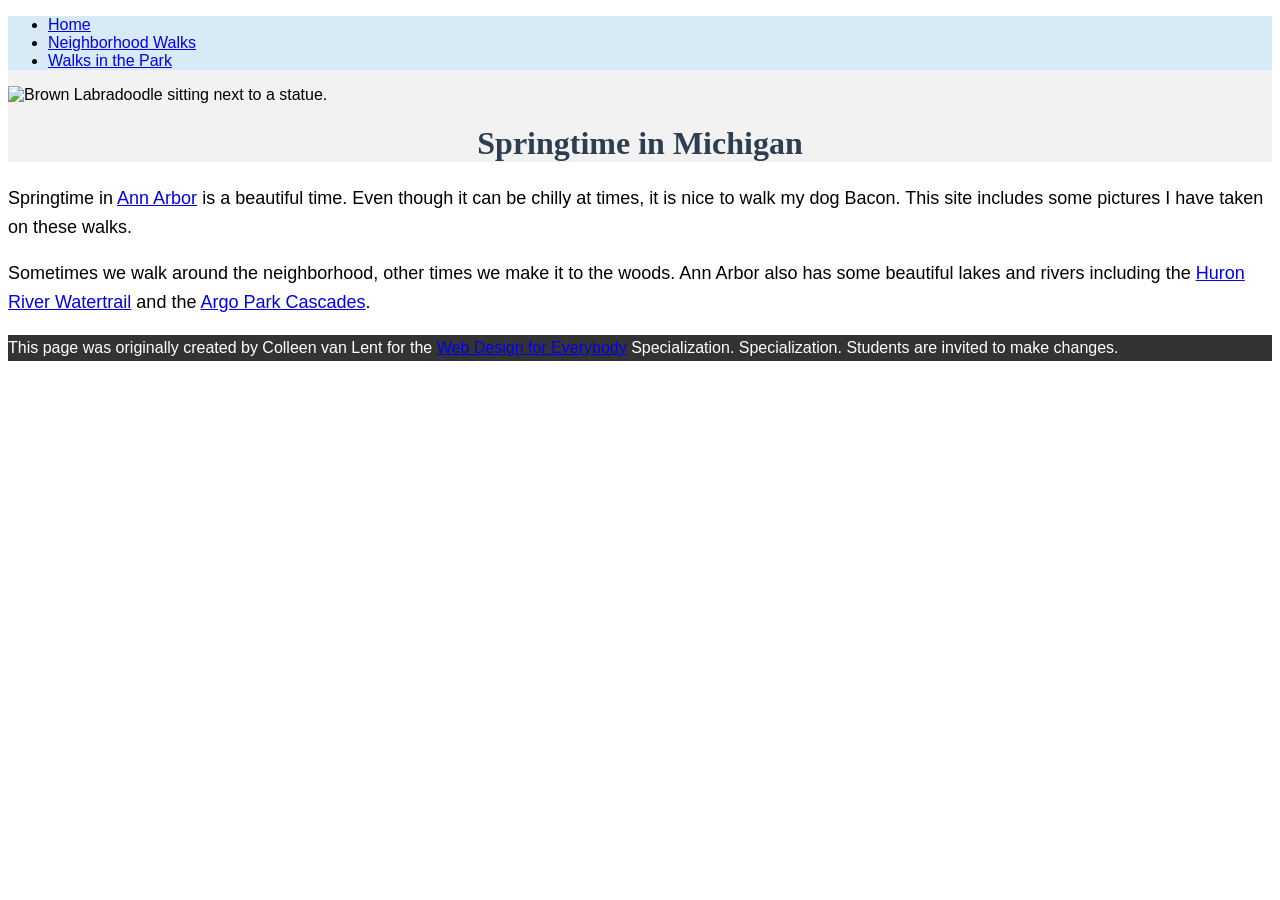
==== index.html @ b4b9918a "Add files via upload" ====
<!DOCTYPE html>
<html lang="en">

<head>
  <meta charset="utf-8">
  <meta name="viewport" content="width=device-width">
  <title>Springtime In Michigan</title>
   <link rel="stylesheet" href="style2.css">
</head>

<body>
  <header>
    <nav>
      <ul>
        <li><a href="index.html">Home</a></li>
        <li><a href="neighborhood.html">Neighborhood Walks</a></li>
        <li><a href="parks.html">Walks in the Park</a></li>
      </ul>
    </nav>
    <img src="images/BaconGallupPark.jpg" width="200" alt="Brown Labradoodle sitting next to a statue.">
    <h1>Springtime in Michigan</h1>
  </header>
  <main>
    <p>Springtime in <a href="https://www.michigan.org/city/ann-arbor">Ann Arbor</a> is a beautiful time. Even though
      it can be chilly at times, it is nice to walk my dog Bacon. This site includes some pictures I have taken on
      these walks. </p>

    <p>Sometimes we walk around the neighborhood, other times we make it to the woods. Ann Arbor also has some
      beautiful lakes and rivers including the <a
        href="https://www.annarbor.org/things-to-do/recreation-outdoors/huron-river/">Huron River Watertrail</a> and
      the <a href="https://www.a2gov.org/departments/Parks-Recreation/parks-places/argo/pages/default.aspx">Argo Park
        Cascades</a>.</p>

  </main>
  <footer>
    <p>This page was originally created by Colleen van Lent for the <a
        href="https://www.coursera.org/specializations/web-design"> Web Design for Everybody</a> Specialization.
      Specialization. Students are invited to make changes.</p>
  </footer>

</body>

</html>
---- style2.css ----
body {
  font-family: Arial, sans-serif;
  font-size: 16px;
}

header {
  background-color: #f2f2f2;
}

nav {
  background-color: #d9eaf7;
}

main {
  background-color: #ffffff;
  font-size: 18px;
}

footer {
  background-color: #333333;
  color: white;
}

h1 {
  text-align: center;
  font-family: 'Georgia', serif;
  color: #2c3e50;
}

p {
  line-height: 1.6;
}
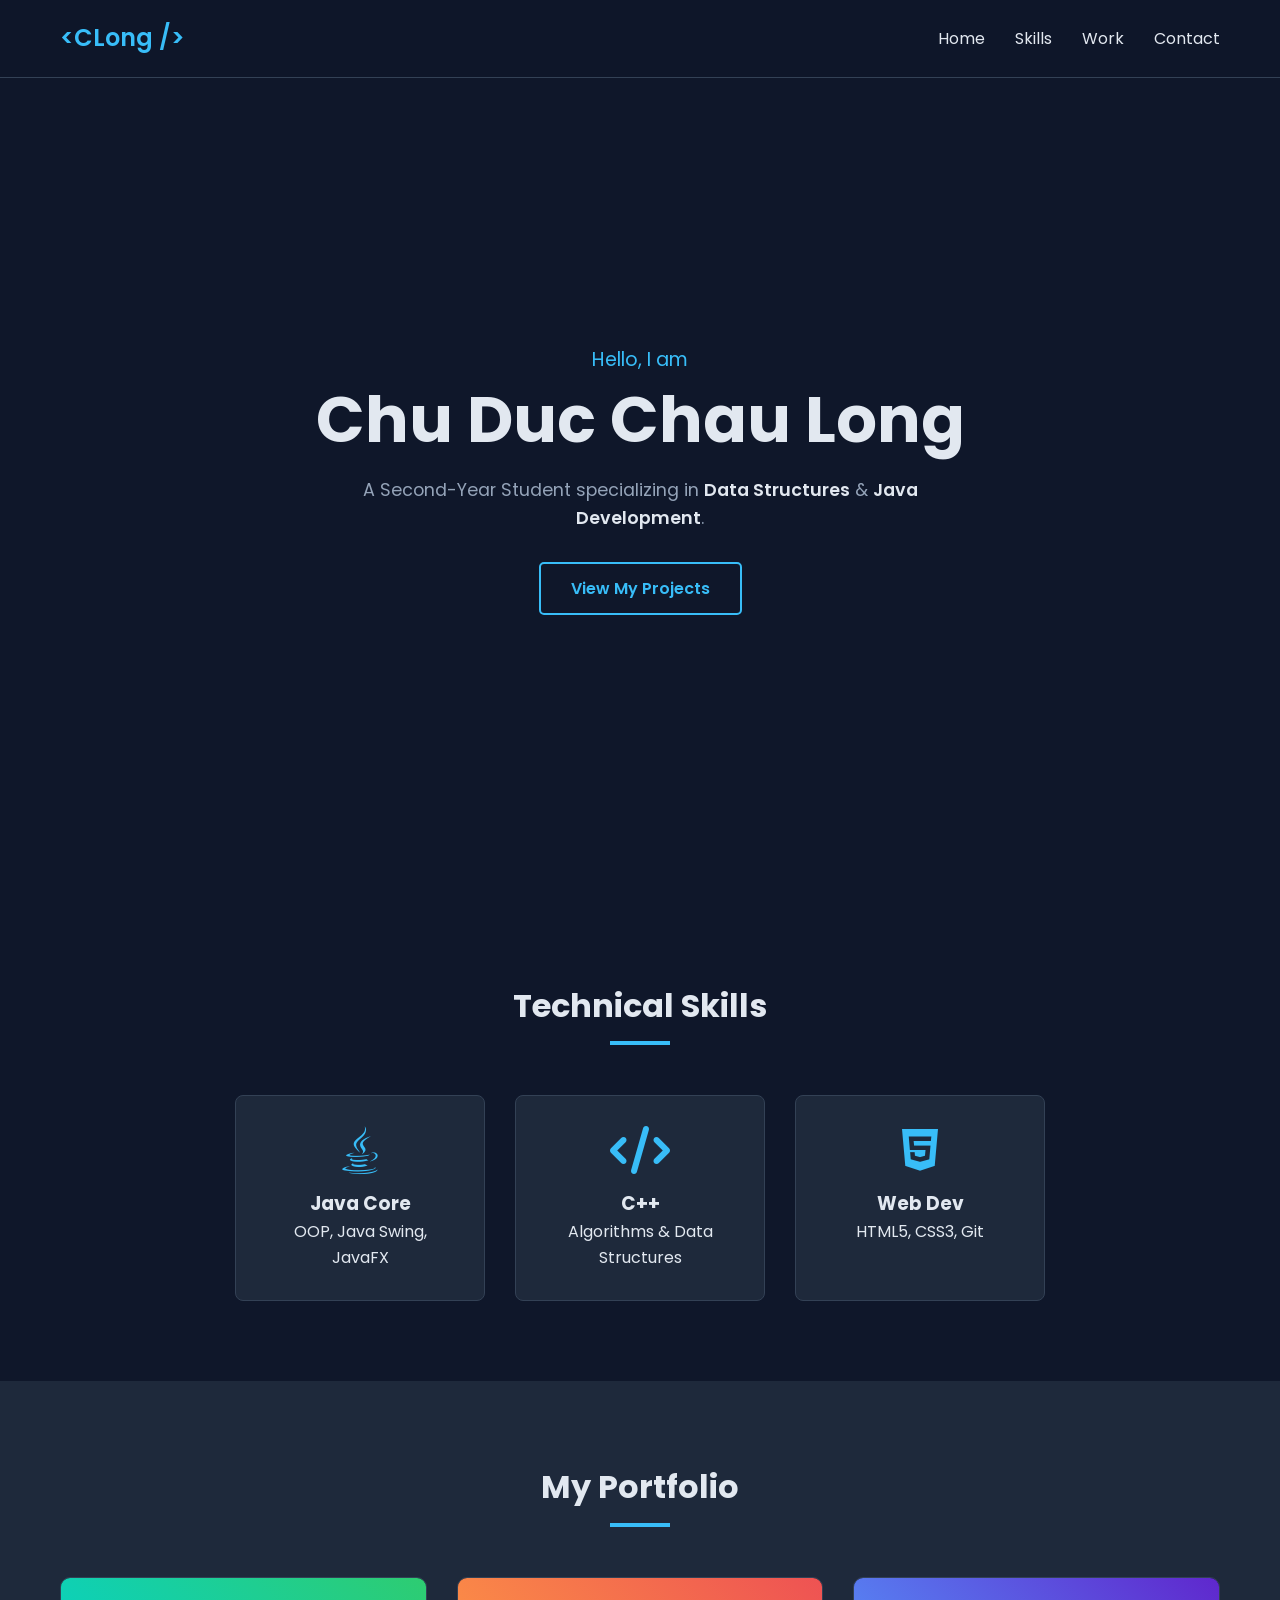
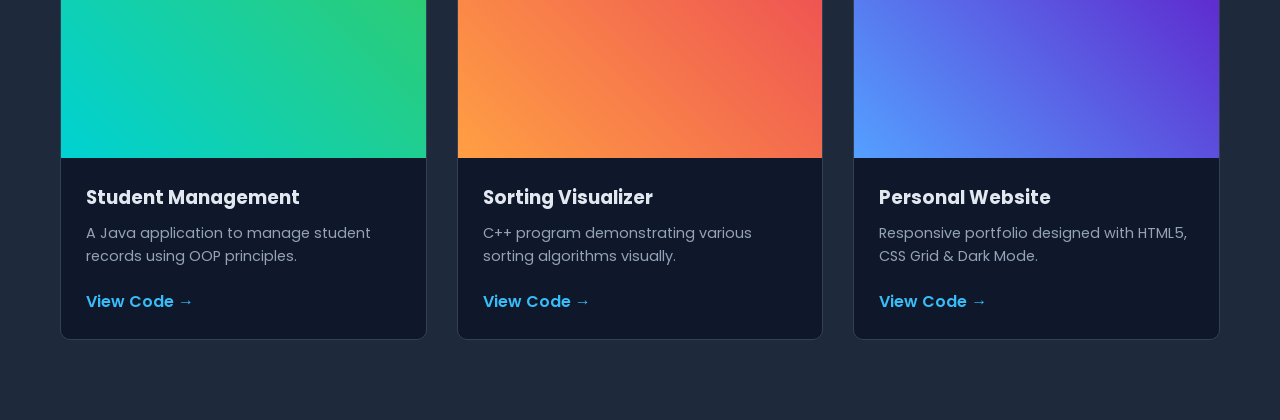
==== commit a28789be: "Code lan dau tien" ====
--- a/index.html
+++ b/index.html
@@ -1,43 +1,98 @@
-<!DOCTYPE html>
-<html lang="en">
-
-<head>
-  <meta charset="utf-8">
-  <meta name="viewport" content="width=device-width">
-  <title>Springtime In Michigan</title>
-   <link rel="stylesheet" href="style2.css">
-</head>
-
-<body>
-  <header>
-    <nav>
-      <ul>
-        <li><a href="index.html">Home</a></li>
-        <li><a href="neighborhood.html">Neighborhood Walks</a></li>
-        <li><a href="parks.html">Walks in the Park</a></li>
-      </ul>
-    </nav>
-    <img src="images/BaconGallupPark.jpg" width="200" alt="Brown Labradoodle sitting next to a statue.">
-    <h1>Springtime in Michigan</h1>
-  </header>
-  <main>
-    <p>Springtime in <a href="https://www.michigan.org/city/ann-arbor">Ann Arbor</a> is a beautiful time. Even though
-      it can be chilly at times, it is nice to walk my dog Bacon. This site includes some pictures I have taken on
-      these walks. </p>
-
-    <p>Sometimes we walk around the neighborhood, other times we make it to the woods. Ann Arbor also has some
-      beautiful lakes and rivers including the <a
-        href="https://www.annarbor.org/things-to-do/recreation-outdoors/huron-river/">Huron River Watertrail</a> and
-      the <a href="https://www.a2gov.org/departments/Parks-Recreation/parks-places/argo/pages/default.aspx">Argo Park
-        Cascades</a>.</p>
-
-  </main>
-  <footer>
-    <p>This page was originally created by Colleen van Lent for the <a
-        href="https://www.coursera.org/specializations/web-design"> Web Design for Everybody</a> Specialization.
-      Specialization. Students are invited to make changes.</p>
-  </footer>
-
-</body>
-
+<!DOCTYPE html>
+<html lang="en">
+<head>
+    <meta charset="UTF-8">
+    <meta name="viewport" content="width=device-width, initial-scale=1.0">
+    <title>Chau Long | Developer Portfolio</title>
+    
+    <link rel="stylesheet" href="style.css">
+    
+    <link href="https://fonts.googleapis.com/css2?family=Poppins:wght@300;400;600&display=swap" rel="stylesheet">
+    
+    <link rel="stylesheet" href="https://cdnjs.cloudflare.com/ajax/libs/font-awesome/6.0.0/css/all.min.css">
+</head>
+<body>
+
+    <nav class="navbar">
+        <div class="container nav-flex">
+            <a href="#" class="logo">&lt;CLong /&gt;</a>
+            <ul class="menu">
+                <li><a href="#home">Home</a></li>
+                <li><a href="#skills">Skills</a></li>
+                <li><a href="#portfolio">Work</a></li>
+                <li><a href="#contact">Contact</a></li>
+            </ul>
+        </div>
+    </nav>
+
+    <header id="home" class="hero">
+        <div class="container">
+            <p class="subtitle">Hello, I am</p>
+            <h1>Chu Duc Chau Long</h1>
+            <p class="description">A Second-Year Student specializing in <span>Data Structures</span> & <span>Java Development</span>.</p>
+            <a href="#portfolio" class="btn">View My Projects</a>
+        </div>
+    </header>
+
+    <section id="skills" class="section">
+        <div class="container">
+            <h2 class="section-title">Technical Skills</h2>
+            <div class="skills-grid">
+                <div class="skill-card">
+                    <i class="fa-brands fa-java"></i>
+                    <h3>Java Core</h3>
+                    <p>OOP, Java Swing, JavaFX</p>
+                </div>
+                <div class="skill-card">
+                    <i class="fa-solid fa-code"></i>
+                    <h3>C++</h3>
+                    <p>Algorithms & Data Structures</p>
+                </div>
+                <div class="skill-card">
+                    <i class="fa-brands fa-html5"></i>
+                    <h3>Web Dev</h3>
+                    <p>HTML5, CSS3, Git</p>
+                </div>
+            </div>
+        </div>
+    </section>
+
+    <section id="portfolio" class="section bg-darker">
+        <div class="container">
+            <h2 class="section-title">My Portfolio</h2>
+            
+            <div class="projects-grid">
+                <div class="project-card">
+                    <div class="project-img" style="background: linear-gradient(45deg, #00d2d3, #2ecc71);"></div>
+                    <div class="project-info">
+                        <h3>Student Management</h3>
+                        <p>A Java application to manage student records using OOP principles.</p>
+                        <a href="#">View Code &rarr;</a>
+                    </div>
+                </div>
+
+                <div class="project-card">
+                    <div class="project-img" style="background: linear-gradient(45deg, #ff9f43, #ee5253);"></div>
+                    <div class="project-info">
+                        <h3>Sorting Visualizer</h3>
+                        <p>C++ program demonstrating various sorting algorithms visually.</p>
+                        <a href="#">View Code &rarr;</a>
+                    </div>
+                </div>
+
+                <div class="project-card">
+                    <div class="project-img" style="background: linear-gradient(45deg, #54a0ff, #5f27cd);"></div>
+                    <div class="project-info">
+                        <h3>Personal Website</h3>
+                        <p>Responsive portfolio designed with HTML5, CSS Grid & Dark Mode.</p>
+                        <a href="#">View Code &rarr;</a>
+                    </div>
+                </div>
+            </div>
+        </div>
+    </section>
+
+    
+
+</body>
 </html>
--- a/style.css
+++ b/style.css
@@ -0,0 +1,253 @@
+/* EXTRA 3: CSS Variables - Quản lý màu sắc chuyên nghiệp */
+:root {
+    --bg-color: #0f172a;       /* Màu nền chính (Xanh đen đậm) */
+    --bg-secondary: #1e293b;   /* Màu nền phụ */
+    --text-main: #e2e8f0;      /* Màu chữ chính (Trắng xám) */
+    --text-muted: #94a3b8;     /* Màu chữ mờ */
+    --accent: #38bdf8;         /* Màu điểm nhấn (Xanh da trời sáng) */
+    --font-main: 'Poppins', sans-serif;
+}
+
+/* Reset Code */
+* {
+    margin: 0;
+    padding: 0;
+    box-sizing: border-box;
+}
+
+body {
+    background-color: var(--bg-color);
+    color: var(--text-main);
+    font-family: var(--font-main);
+    line-height: 1.6;
+}
+
+/* --- Layout Helpers --- */
+.container {
+    max-width: 1200px;
+    margin: 0 auto;
+    padding: 0 20px;
+}
+
+.text-center { text-align: center; }
+
+/* --- Navigation --- */
+.navbar {
+    background-color: rgba(15, 23, 42, 0.95);
+    padding: 1.2rem 0;
+    position: fixed;
+    width: 100%;
+    top: 0;
+    z-index: 1000;
+    border-bottom: 1px solid #334155;
+}
+
+.nav-flex {
+    display: flex;
+    justify-content: space-between;
+    align-items: center;
+}
+
+.logo {
+    font-size: 1.5rem;
+    font-weight: 600;
+    color: var(--accent);
+    text-decoration: none;
+}
+
+.menu {
+    list-style: none;
+    display: flex;
+    gap: 30px;
+}
+
+.menu a {
+    text-decoration: none;
+    color: var(--text-main);
+    font-weight: 400;
+    transition: color 0.3s;
+}
+
+.menu a:hover {
+    color: var(--accent);
+}
+
+/* --- Hero Section --- */
+.hero {
+    height: 100vh;
+    display: flex;
+    align-items: center;
+    justify-content: center;
+    text-align: center;
+    padding-top: 60px;
+}
+
+.subtitle {
+    color: var(--accent);
+    margin-bottom: 10px;
+    font-size: 1.2rem;
+}
+
+.hero h1 {
+    font-size: 4rem;
+    margin-bottom: 20px;
+    line-height: 1.1;
+}
+
+.description {
+    color: var(--text-muted);
+    font-size: 1.1rem;
+    max-width: 600px;
+    margin: 0 auto 30px;
+}
+
+.description span {
+    color: var(--text-main);
+    font-weight: 600;
+}
+
+/* --- Buttons --- */
+.btn {
+    display: inline-block;
+    padding: 12px 30px;
+    background-color: transparent;
+    border: 2px solid var(--accent);
+    color: var(--accent);
+    text-decoration: none;
+    border-radius: 5px;
+    font-weight: 600;
+    transition: all 0.3s ease;
+}
+
+.btn:hover {
+    background-color: rgba(56, 189, 248, 0.1);
+    transform: translateY(-3px);
+}
+
+/* --- Sections --- */
+.section {
+    padding: 80px 0;
+}
+
+.bg-darker {
+    background-color: var(--bg-secondary);
+}
+
+.section-title {
+    font-size: 2rem;
+    margin-bottom: 50px;
+    text-align: center;
+    position: relative;
+}
+
+.section-title::after {
+    content: '';
+    display: block;
+    width: 60px;
+    height: 4px;
+    background: var(--accent);
+    margin: 10px auto 0;
+}
+
+/* --- Skills Grid --- */
+.skills-grid {
+    display: flex;
+    justify-content: center;
+    gap: 30px;
+    flex-wrap: wrap;
+}
+
+.skill-card {
+    background: var(--bg-secondary);
+    padding: 30px;
+    border-radius: 8px;
+    text-align: center;
+    width: 250px;
+    border: 1px solid #334155;
+}
+
+.skill-card i {
+    font-size: 3rem;
+    color: var(--accent);
+    margin-bottom: 15px;
+}
+
+/* --- Portfolio Grid (CSS GRID) --- */
+.projects-grid {
+    /* EXTRA 2: Using CSS Grid instead of Flexbox */
+    display: grid;
+    grid-template-columns: repeat(auto-fit, minmax(300px, 1fr));
+    gap: 30px;
+}
+
+.project-card {
+    background-color: var(--bg-color);
+    border-radius: 10px;
+    overflow: hidden;
+    /* EXTRA 4: Transition & Transform */
+    transition: transform 0.3s ease;
+    border: 1px solid #334155;
+}
+
+.project-card:hover {
+    transform: translateY(-10px); /* Card bay lên khi hover */
+}
+
+.project-img {
+    height: 180px;
+    width: 100%;
+}
+
+.project-info {
+    padding: 25px;
+}
+
+.project-info h3 {
+    margin-bottom: 10px;
+}
+
+.project-info p {
+    color: var(--text-muted);
+    font-size: 0.9rem;
+    margin-bottom: 20px;
+}
+
+.project-info a {
+    color: var(--accent);
+    text-decoration: none;
+    font-weight: 600;
+}
+
+/* --- Footer --- */
+footer {
+    text-align: center;
+    padding: 30px;
+    font-size: 0.9rem;
+    color: var(--text-muted);
+    border-top: 1px solid #334155;
+}
+
+/* --- RESPONSIVE MEDIA QUERIES --- */
+@media (max-width: 768px) {
+    .hero h1 {
+        font-size: 2.5rem;
+    }
+    
+    .nav-flex {
+        flex-direction: column;
+    }
+    
+    .menu {
+        margin-top: 20px;
+        gap: 15px;
+    }
+
+    .skills-grid {
+        flex-direction: column;
+        align-items: center;
+    }
+    
+    .skill-card {
+        width: 100%;
+    }
+}
